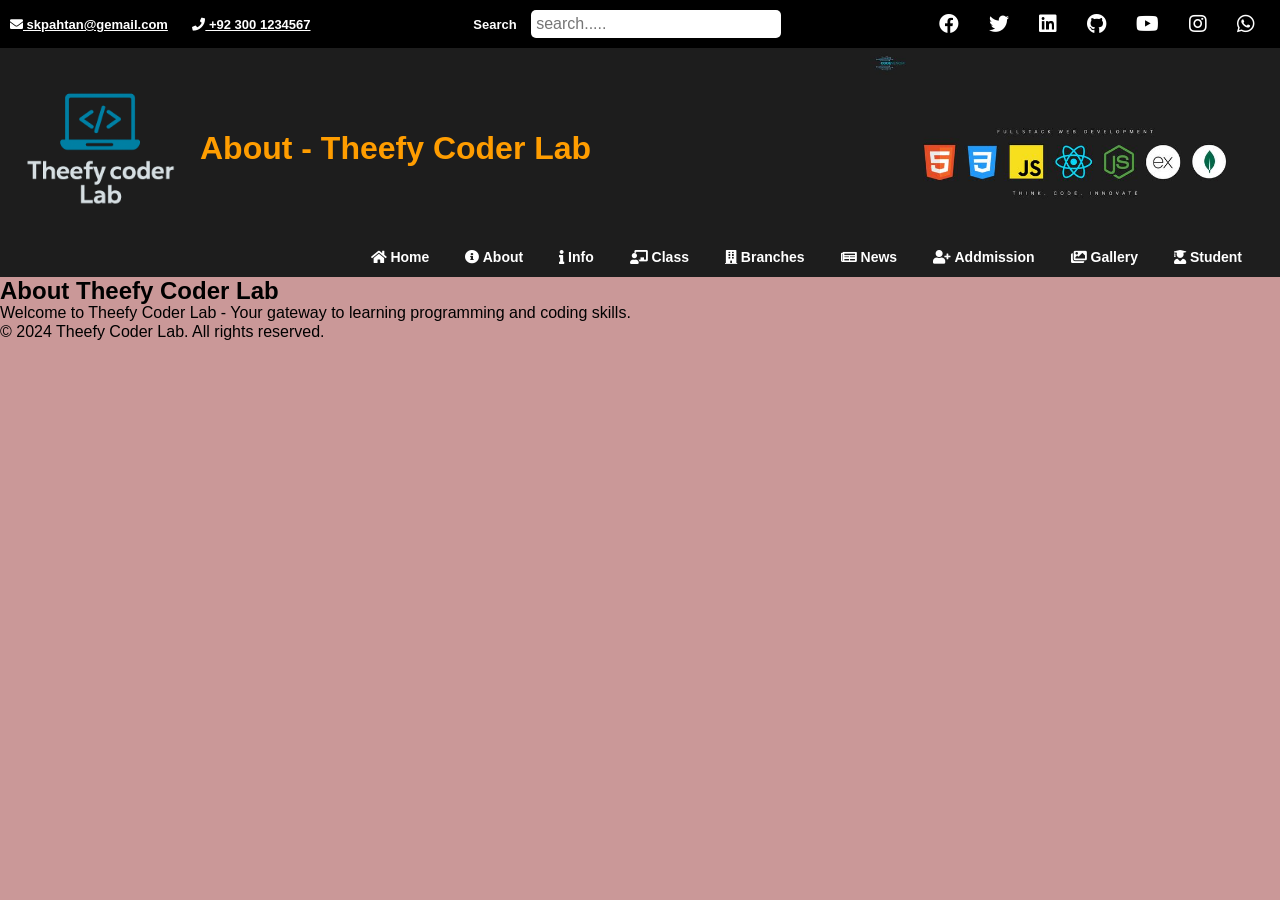
==== about.html @ a1d9f32c "all the file are added" ====
<!DOCTYPE html>
<html lang="en">
<head>
    <meta charset="UTF-8">
    <meta name="viewport" content="width=device-width, initial-scale=1.0">
    <title>About - Theefy Coder Lab</title>
    <link href="https://cdnjs.cloudflare.com/ajax/libs/font-awesome/5.15.3/css/all.min.css" rel="stylesheet">
    <link rel="stylesheet" href="styles/normalize.css">
    <link rel="stylesheet" href="style.css">
    <script src="script.js" defer></script>
</head>
<body>
    <header>
        <nav>
            <div class="email">
                <a href="email"><i class="fas fa-envelope"></i> skpahtan@gemail.com</a>
                <a href="phone"><i class="fas fa-phone"></i> +92 300 1234567</a>
            </div>
            <div class="search">
                <label for="search">Search</label>
                <input type="search" name="search" id="search" placeholder="search.....">
            </div>
            <div class="list">
                <ul>
                    <li><a href="facebook"><i class="fab fa-facebook"></i></a></li>
                    <li><a href="twitter"><i class="fab fa-twitter"></i></a></li>
                    <li><a href="linkedin"><i class="fab fa-linkedin"></i></a></li>
                    <li><a href="github"><i class="fab fa-github"></i></a></li>
                    <li><a href="youtube"><i class="fab fa-youtube"></i></a></li>
                    <li><a href="instagram"><i class="fab fa-instagram"></i></a></li>
                    <li><a href="whatsapp"><i class="fab fa-whatsapp"></i></a></li>
                </ul>
            </div>
        </nav>
        <section class="top">
            <section class="welcome">
                <img src="./images/lab_logo/logo.png" alt="">
                <h1>About - Theefy Coder Lab</h1>
            </section>
            <section class="manu">
                <div class="menu-toggle" id="mobile-menu">
                    <i class="fas fa-bars"></i> Menu
                </div>
                <ul class="menu-list">
                    <li><a href="index.html"><i class="fas fa-home"></i> Home</a></li>
                    <li><a href="about.html"><i class="fas fa-info-circle"></i> About</a></li>
                    <li><a href="info.html"><i class="fas fa-info"></i> Info</a></li>
                    <li><a href="class.html"><i class="fas fa-chalkboard-teacher"></i> Class</a></li>
                    <li><a href="branches.html"><i class="fas fa-building"></i> Branches</a></li>
                    <li><a href="news.html"><i class="fas fa-newspaper"></i> News</a></li>
                    <li><a href="addmission.html"><i class="fas fa-user-plus"></i> Addmission</a></li>
                    <li><a href="gallery.html"><i class="fas fa-images"></i> Gallery</a></li>
                    <li><a href="student.html"><i class="fas fa-user-graduate"></i> Student</a></li>
                </ul>
            </section>
        </section>       
    </header>
    <main>
        <section class="content">
            <h2>About Theefy Coder Lab</h2>
            <p>Welcome to Theefy Coder Lab - Your gateway to learning programming and coding skills.</p>
        </section>
    </main>
    <footer>
        <p>&copy; 2024 Theefy Coder Lab. All rights reserved.</p>
    </footer>
</body>
</html>
---- style.css ----
*{
    margin: 0;
    padding: 0;
    box-sizing: border-box;
}
body{
    display: flex;
    flex-direction: column;
    font-family: 'Poppins', sans-serif;
    background: #ca9898;
}

/* header nav */
header nav{
    display: flex;
    justify-content: space-between;
    align-items: center;
    padding: 10px;
    background-color: black;
    color: white;
}
nav .email a{
    font-weight: bold;
    font-size: small;
    margin-right: 20px;
    color: white;
}
nav .search label{
    font-size: small;
    font-weight: bold;
}
nav .search input{
    padding: 5px;
    border: none;
    border-radius: 5px;
    margin-left: 10px;
    width: 250px;
    border: none;
}
nav .list ul{
    display: flex;
    list-style: none;
}
nav .list ul li{
    margin: 0 15px;
    color: white;
}
nav .list ul li a{
    color: white;
    font-size: 20px;
    font-weight: bold;
}
nav .list ul li a:hover{
    color: orange;
    position: relative;
    font-size: xx-large;
}

/* header top */
header .top{
    background-color: rgb(29, 29, 29);
    background-image: url('./images/lanuguge.jpg');
    background-size: 32vw 100%;
    background-repeat: no-repeat;
    background-position: right center;
    padding-bottom: 10px;
}
header .top .welcome{
    display: flex;
    align-items: center;
}
header .top .welcome img{
    width: 200px;
    height: 200px;
}
header .top .welcome h1{
    color: rgb(255, 157, 0);
}
header .top .manu ul{
    display: flex;
    width: 100vw;
    align-items: flex-end;
    justify-content: flex-end;
    list-style: none;
    padding-right: 20px;
    color: white;
}
header .top .manu ul li{
    margin: 0 10px;
}
header .top .manu ul li a{
    font-weight: bold;
    margin: 0 8px;
    color: white;
    padding-bottom: 10px;
    margin-bottom: 20px;
    text-decoration: none;
    font-size: 14px;
}
header .top .manu ul li a:hover{
    position: relative;
    color: orange;
}
header .top .manu ul li a:hover::after{
    content: '';
    display: block;
    position: absolute;
    border-bottom: 3px solid orange;
    width: 110%;
    left: 0px;
    margin-top: 5px;
}

/* Laptop screen adjustments */
@media screen and (max-width: 1200px) {
    header .top .manu ul {
        padding-right: 10px;
    }
    
    header .top .manu ul li a {
        margin: 0 5px;
        font-size: 13px;
    }
}

/* header mobail */

/* Desktop - Hide hamburger menu by default */
header .top .manu .menu-toggle {
    display: none;
}

header .top .manu .menu-list {
    display: flex;
}

/* Mobile Responsive Styles */
@media screen and (max-width: 768px) {
    /* Remove background image on mobile */
    header .top {
        background-image: none;
        background-color: rgb(29, 29, 29);
        position: relative;
        padding-top: 70px;
    }
    
    /* Hamburger Menu Icon - Fixed at top right */
    header .top .manu .menu-toggle {
        display: block;
        position: fixed;
        top: 10px;
        right: 10px;
        font-size: 14px;
        color: white;
        cursor: pointer;
        z-index: 1001;
        background: orange;
        padding: 6px 8px;
        border-radius: 5px;
        box-shadow: 0 2px 5px rgba(0,0,0,0.3);
    }
    
    header .top .manu .menu-toggle:hover {
        color: orange;
        background: white;
    }
    
    /* Hide desktop menu */
    header .top .manu > ul {
        display: none;
    }
    
    /* Mobile menu list styling */
    header .top .manu .menu-list {
        display: none;
        position: fixed;
        top: 0;
        right: -100%;
        width: 70%;
        max-width: 300px;
        height: 100vh;
        background-color: rgb(29, 29, 29);
        flex-direction: column;
        align-items: center;
        justify-content: flex-start;
        padding-top: 60px;
        transition: right 0.3s ease-in-out;
        z-index: 1000;
        box-shadow: -2px 0 10px rgba(0, 0, 0, 0.5);
        overflow-y: auto;
    }
    
    /* Show menu when active */
    header .top .manu .menu-list.active {
        display: flex;
        right: 0;
    }
    
    header .top .manu .menu-list li {
        margin: 5px 0;
        width: 100%;
        text-align: center;
    }
    
    header .top .manu .menu-list li a {
        font-size: 14px;
        margin: 0;
        padding: 10px 15px;
        display: block;
        color: white;
        text-decoration: none;
    }
    
    header .top .manu .menu-list li a:hover {
        color: orange;
        background: rgba(255, 255, 255, 0.1);
    }
    
    /* Top Navbar - Stack vertically */
    header nav {
        flex-direction: column;
        gap: 15px;
        padding: 15px;
    }
    
    nav .email {
        display: flex;
        flex-direction: column;
        align-items: center;
        gap: 8px;
    }
    
    nav .email a {
        margin-right: 0;
        font-size: 14px;
    }
    
    nav .search {
        width: 100%;
        text-align: center;
    }
    
    nav .search label {
        display: none;
    }
    
    nav .search input {
        width: 100%;
        max-width: 250px;
    }
    
    nav .list ul {
        flex-wrap: wrap;
        justify-content: center;
        gap: 10px;
    }
    
    nav .list ul li {
        margin: 0 8px;
    }
    
    nav .list ul li a {
        font-size: 18px;
    }
    
    nav .list ul li a:hover {
        font-size: 20px;
    }
    
    /* Header Top Section */
    header .top .welcome {
        flex-direction: column;
        text-align: center;
    }
    
    header .top .welcome img {
        width: 120px;
        height: 120px;
    }
    
    header .top .welcome h1 {
        font-size: 20px;
        color: rgb(255, 157, 0);
    }
}

/* Extra Small Mobile (phones) */
@media screen and (max-width: 480px) {
    header nav {
        padding: 10px;
    }
    
    nav .email a {
        font-size: 12px;
    }
    
    nav .list ul li a {
        font-size: 16px;
    }
    
    header .top .welcome img {
        width: 80px;
        height: 80px;
    }
    
    header .top .welcome h1 {
        font-size: 16px;
    }
    
    header .top .manu ul li a {
        font-size: 12px;
    }
}
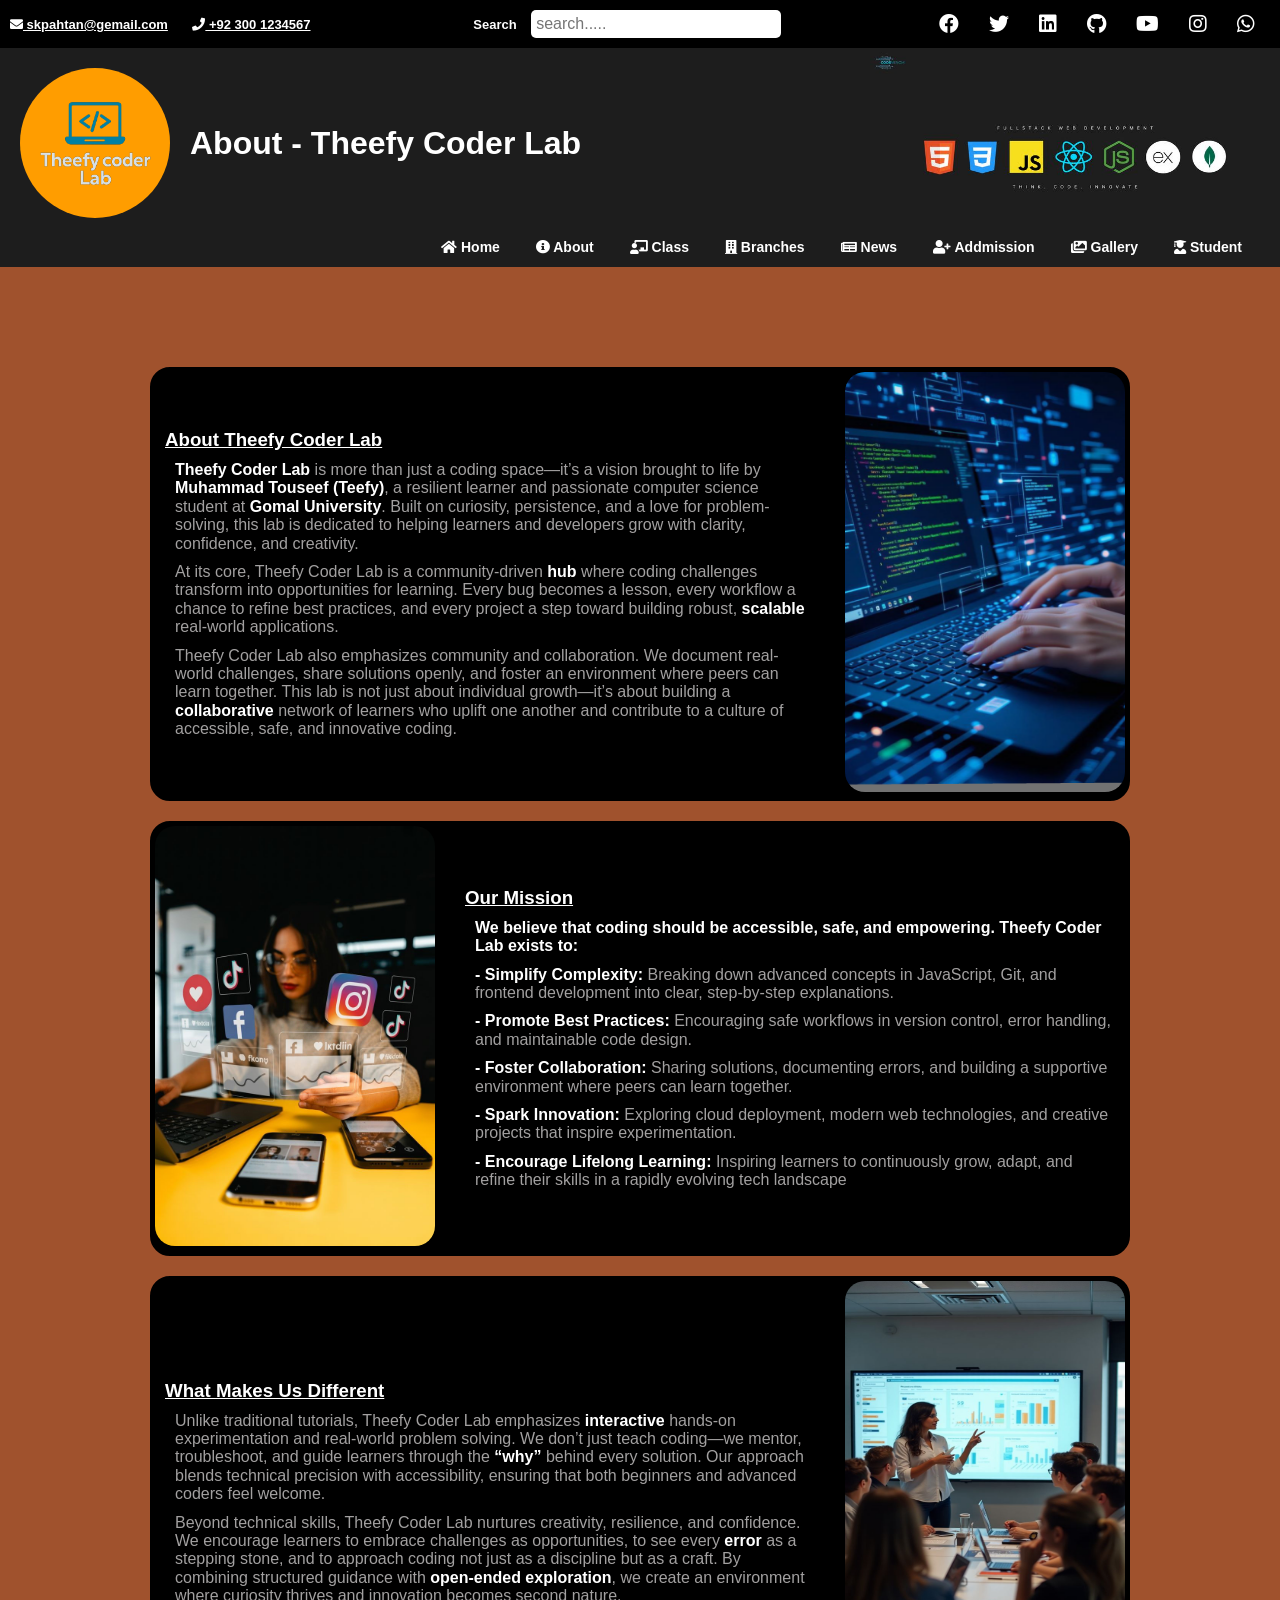
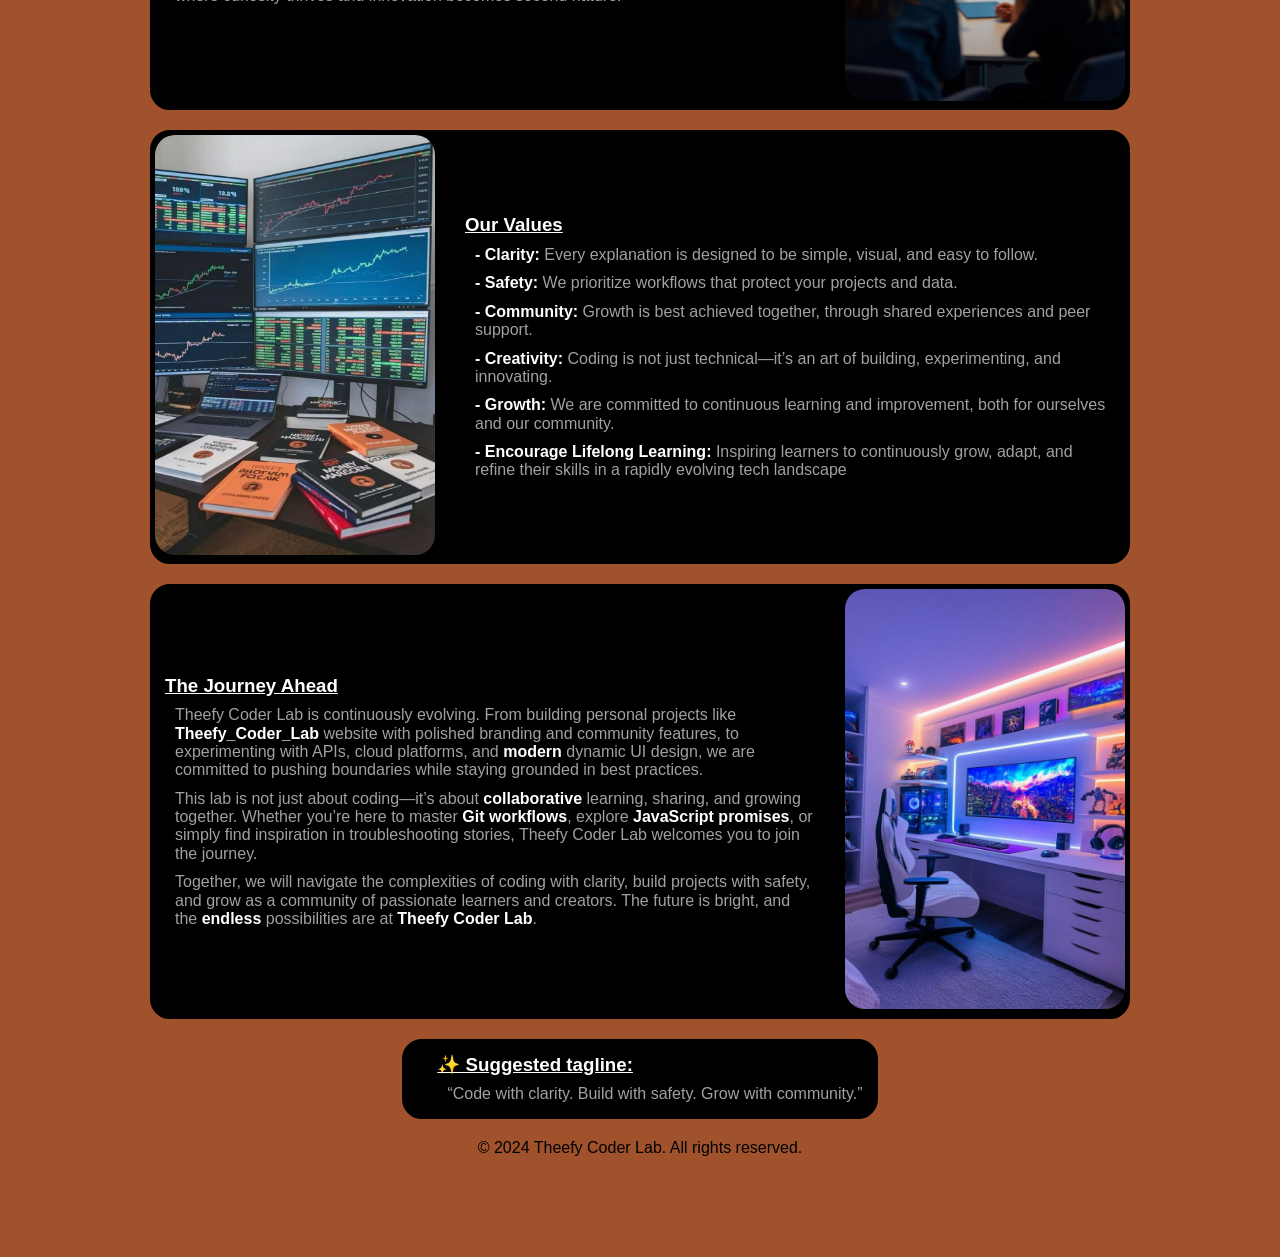
==== commit 8429241a: "about page is complete" ====
--- a/about.html
+++ b/about.html
@@ -7,6 +7,7 @@
     <link href="https://cdnjs.cloudflare.com/ajax/libs/font-awesome/5.15.3/css/all.min.css" rel="stylesheet">
     <link rel="stylesheet" href="styles/normalize.css">
     <link rel="stylesheet" href="style.css">
+    <link rel="stylesheet" href="styles/info.css">
     <script src="script.js" defer></script>
 </head>
 <body>
@@ -39,12 +40,11 @@
             </section>
             <section class="manu">
                 <div class="menu-toggle" id="mobile-menu">
-                    <i class="fas fa-bars"></i> Menu
+                    <i class="fas fa-bars"></i>
                 </div>
                 <ul class="menu-list">
                     <li><a href="index.html"><i class="fas fa-home"></i> Home</a></li>
                     <li><a href="about.html"><i class="fas fa-info-circle"></i> About</a></li>
-                    <li><a href="info.html"><i class="fas fa-info"></i> Info</a></li>
                     <li><a href="class.html"><i class="fas fa-chalkboard-teacher"></i> Class</a></li>
                     <li><a href="branches.html"><i class="fas fa-building"></i> Branches</a></li>
                     <li><a href="news.html"><i class="fas fa-newspaper"></i> News</a></li>
@@ -56,13 +56,82 @@
         </section>       
     </header>
     <main>
-        <section class="content">
-            <h2>About Theefy Coder Lab</h2>
-            <p>Welcome to Theefy Coder Lab - Your gateway to learning programming and coding skills.</p>
+        <section class="about-info">
+            <section class="about-section about1">
+                <section class="text">
+                    <h3>About Theefy Coder Lab</h3>
+                    <span class="para para1"><b>Theefy Coder Lab</b> is more than just a coding space—it’s a vision brought to life by <b>Muhammad Touseef (Teefy)</b>, a resilient learner and passionate computer science student at <b>Gomal University</b>. Built on curiosity, persistence, and a love for problem-solving, this lab is dedicated to helping learners and developers grow with clarity, confidence, and creativity.</span>
+                    <span class="para para2">At its core, Theefy Coder Lab is a community-driven <b>hub</b> where coding challenges transform into opportunities for learning. Every bug becomes a lesson, every workflow a chance to refine best practices, and every project a step toward building robust, <b>scalable</b> real-world applications.</span>
+                    <span class="para para3">Theefy Coder Lab also emphasizes community and collaboration. We document real-world challenges, share solutions openly, and foster an environment where peers can learn together. This lab is not just about individual growth—it’s about building a <b>collaborative</b> network of learners who uplift one another and contribute to a culture of accessible, safe, and innovative coding.</span>              
+                </section>
+                <section class="image">
+                    <img src="images/about/about1.png" alt="">
+                </section>
+            </section>
+            <section class="about-section about2">
+                <section class="image">
+                    <img src="images/about/about2.jpg" alt="">
+                </section>
+                <section class="text">
+                    <h3>Our Mission</h3>
+                    <span class="para para1"><b>We believe that coding should be accessible, safe, and empowering. Theefy Coder Lab exists to:</b></span>
+                    <span class="para para2"><b>- Simplify Complexity: </b>Breaking down advanced concepts in JavaScript, Git, and frontend development into clear, step-by-step explanations.</span>
+                    <span class="para para3"><b>- Promote Best Practices: </b>Encouraging safe workflows in version control, error handling, and maintainable code design.</span>
+                    <span class="para para4"><b>- Foster Collaboration: </b>Sharing solutions, documenting errors, and building a supportive environment where peers can learn together.</span>
+                    <span class="para para5"><b>- Spark Innovation: </b>Exploring cloud deployment, modern web technologies, and creative projects that inspire experimentation.</span>
+                    <span class="para para6"><b>- Encourage Lifelong Learning: </b>Inspiring learners to continuously grow, adapt, and refine their skills in a rapidly evolving tech landscape</span>
+                </section>
+            </section>
+            <section class="about-section about3">
+                <section class="text">
+                    <h3>What Makes Us Different</h3>
+                    <span class="para para6">Unlike traditional tutorials, Theefy Coder Lab emphasizes <b>interactive</b> hands-on experimentation and real-world problem solving. We don’t just teach coding—we mentor, troubleshoot, and guide learners through the <b>“why”</b> behind every solution. Our approach blends technical precision with accessibility, ensuring that both beginners and advanced coders feel welcome.</span>
+                    <span class="para para2">Beyond technical skills, Theefy Coder Lab nurtures creativity, resilience, and confidence. We encourage learners to embrace challenges as opportunities, to see every <b>error</b> as a stepping stone, and to approach coding not just as a discipline but as a craft. By combining structured guidance with <b>open-ended exploration</b>, we create an environment where curiosity thrives and innovation becomes second nature.</span>
+                </section>
+                <section class="image">
+                    <img src="images/about/about3.jpg" alt="">
+                </section>
+            </section>
+            <section class="about-section about4">
+                <section class="image">
+                    <img src="images/about/about4.jpg" alt="">
+                </section>
+                <section class="text">
+                    <h3>Our Values</h3>
+                    <span class="para para1"><b>- Clarity: </b>Every explanation is designed to be simple, visual, and easy to follow.</span>
+                    <span class="para para2"><b>- Safety: </b>We prioritize workflows that protect your projects and data.</span>
+                    <span class="para para3"><b>- Community: </b>Growth is best achieved together, through shared experiences and peer support.</span>
+                    <span class="para para4"><b>- Creativity: </b>Coding is not just technical—it’s an art of building, experimenting, and innovating.</span>
+                    <span class="para para5"><b>- Growth: </b>We are committed to continuous learning and improvement, both for ourselves and our community.</span>
+                    <span class="para para6"><b>- Encourage Lifelong Learning: </b>Inspiring learners to continuously grow, adapt, and refine their skills in a rapidly evolving tech landscape</span>
+
+                </section>
+            </section>
+            <section class="about-section about5">
+                <section class="text">
+                    <h3>The Journey Ahead</h3>
+                    <span class="para para1">Theefy Coder Lab is continuously evolving. From building personal projects like <b>Theefy_Coder_Lab</b> website with polished branding and community features, to experimenting with APIs, cloud platforms, and <b>modern</b> dynamic UI design, we are committed to pushing boundaries while staying grounded in best practices.</span>
+                    <span class="para para2">This lab is not just about coding—it’s about <b>collaborative</b> learning, sharing, and growing together. Whether you’re here to master <b>Git workflows</b>, explore <b>JavaScript promises</b>, or simply find inspiration in troubleshooting stories, Theefy Coder Lab welcomes you to join the journey.</span>
+                    <span class="para para3">Together, we will navigate the complexities of coding with clarity, build projects with safety, and grow as a community of passionate learners and creators. The future is bright, and the <b>endless</b> possibilities are at <b>Theefy Coder Lab</b>.</span>
+                </section>
+                <section class="image">
+                    <img src="images/about/about5.png" alt="">
+                </section>   
+            </section>
+            <section class="about-section about6">
+                <section class="img">
+                    <img src="images/about/about6.png" alt="">
+                </section>
+                <section class="text">
+                    <h3>✨ Suggested tagline:</h3>
+                    <span class="para para1">“Code with clarity. Build with safety. Grow with community.”</span>
+                </section>
+            </section>
+            <p>&copy; 2024 Theefy Coder Lab. All rights reserved.</p>
         </section>
     </main>
-    <footer>
-        <p>&copy; 2024 Theefy Coder Lab. All rights reserved.</p>
-    </footer>
+    <!-- <footer>
+        
+    </footer> -->
 </body>
 </html>
--- a/style.css
+++ b/style.css
@@ -7,7 +7,6 @@
     display: flex;
     flex-direction: column;
     font-family: 'Poppins', sans-serif;
-    background: #ca9898;
 }
 
 /* header nav */
@@ -70,11 +69,14 @@
     align-items: center;
 }
 header .top .welcome img{
-    width: 200px;
-    height: 200px;
+    width: 150px;
+    height: 150px;
+    background-color: rgb(255, 157, 0);
+    border-radius: 50%;
+    margin: 20px;
 }
 header .top .welcome h1{
-    color: rgb(255, 157, 0);
+    color: white;
 }
 header .top .manu ul{
     display: flex;
@@ -141,7 +143,7 @@
         background-image: none;
         background-color: rgb(29, 29, 29);
         position: relative;
-        padding-top: 70px;
+        padding-top: 10px;
     }
     
     /* Hamburger Menu Icon - Fixed at top right */
@@ -154,15 +156,10 @@
         color: white;
         cursor: pointer;
         z-index: 1001;
-        background: orange;
+        /* background: orange; */
         padding: 6px 8px;
         border-radius: 5px;
         box-shadow: 0 2px 5px rgba(0,0,0,0.3);
-    }
-    
-    header .top .manu .menu-toggle:hover {
-        color: orange;
-        background: white;
     }
     
     /* Hide desktop menu */
@@ -183,7 +180,7 @@
         flex-direction: column;
         align-items: center;
         justify-content: flex-start;
-        padding-top: 60px;
+        padding-top: 0px;
         transition: right 0.3s ease-in-out;
         z-index: 1000;
         box-shadow: -2px 0 10px rgba(0, 0, 0, 0.5);
@@ -299,15 +296,90 @@
     }
     
     header .top .welcome img {
-        width: 80px;
-        height: 80px;
+        width: 150px;
+        height: 150px;
     }
     
     header .top .welcome h1 {
-        font-size: 16px;
+        font-size: 20px;
     }
     
     header .top .manu ul li a {
         font-size: 12px;
     }
 }
+
+/* comment section styles */
+
+footer{
+    display: flex;
+    flex-direction: column;
+    margin-top: 20px;
+}
+footer .comments-div{
+    
+}
+footer .comments-div .comment{
+    background-color: rgba(227, 224, 224, 0.871);
+}
+
+footer .comments-div .comment{
+    display: grid;
+    grid-template: 
+    "image name comment" auto
+    "image date comment" auto
+    / 50px 150px auto;
+    gap: 10px;
+    margin: 50px;
+    margin-top: 30px;
+    margin-bottom: 30px;
+    border-radius: 25px;
+    border-bottom-left-radius: 30px;
+    overflow: hidden;
+}
+.comments-div .comment .image{
+    width: 50px;
+    height: 50px;
+    border-radius: 50%;
+    grid-area: image;
+    object-fit: cover;
+}
+
+.comments-div .comment .name{
+    grid-area: name;
+    font-weight: bold;
+    padding-top: 5px;
+}
+
+.comments-div .comment .date{
+    color: rgb(155, 153, 153);
+    grid-area: date;
+    position: relative;
+    top: -10px;
+}
+
+.comments-div .comment .comment-data{
+    grid-area: comment;
+    margin: 10px;
+}
+
+/* mobail responsive */
+@media screen and (max-width: 768px) {
+    footer .comments-div .comment {
+        grid-template:
+        "image name" auto
+        "date date" auto
+        "comment comment" auto
+        / 50px auto;
+        margin: 10px;
+        padding: 10px;
+    }
+    
+    footer .comments-div .comment .name {
+        padding-top: 0;
+    }
+    
+    footer .comments-div .comment .date {
+        top: 0;
+    }
+}
--- a/styles/info.css
+++ b/styles/info.css
@@ -0,0 +1,64 @@
+*{
+    margin: 0;
+    padding: 0;
+    box-sizing: border-box;
+}
+body main .about-info{
+    display: flex;
+    flex-direction: column;
+    align-items: center;
+    gap: 20px;
+    padding: 100px 150px;
+    background-color: sienna;
+}
+body main .about-info .about-section{
+    display: flex;
+    align-items: center;
+    gap: 20px;
+    background-color: black;
+    
+    border-radius: 20px;
+    border: 5px solid rgb(0, 0, 0);
+}
+body main .about-info .about-section .image img{
+    width: 280px;
+    height: 420px;
+    border-radius: 20px;
+}
+body main .about-info .about-section .text{
+    display: flex;
+    flex-direction: column;
+    padding: 10px;
+    gap: 10px;
+    
+}
+body main .about-info .about-section .text h3{
+    text-decoration: underline;
+    color: rgb(255, 255, 255);
+}
+body main .about-info .about-section .text .para{
+    margin-left: 10px;
+    color: rgb(162, 160, 160);
+}
+.about-section .text .para b{
+    color: rgb(255, 255, 255);
+}
+
+/* mobail responsive  */
+@media (max-width: 768px) {
+    *{
+        font-size: 13px;
+    }
+    body main .about-info{
+        padding: 50px 20px;
+    }
+    body main .about-info .about-section{
+        flex-direction: column;
+        align-items: center;
+        padding: 10px;
+    }
+    body main .about-info .about-section .image img{
+        width: 100%;
+        height: auto;
+    }
+}
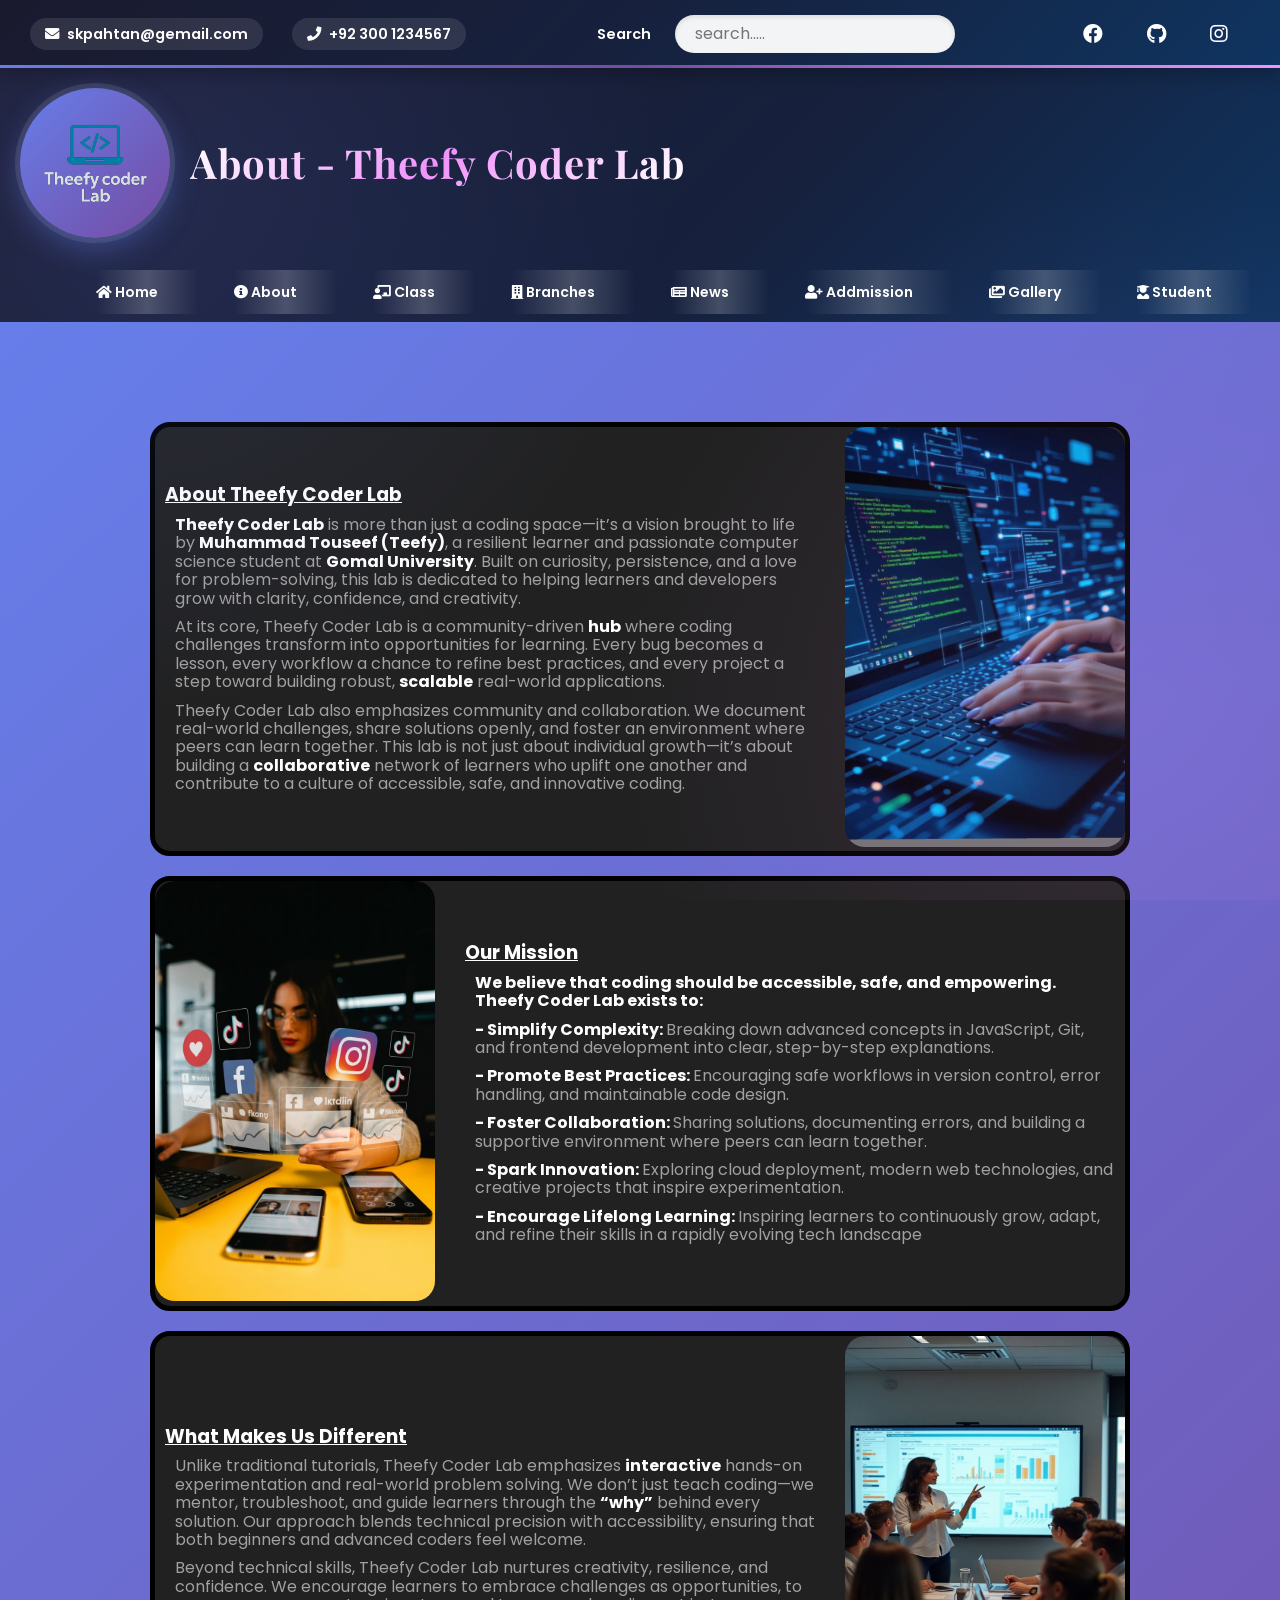
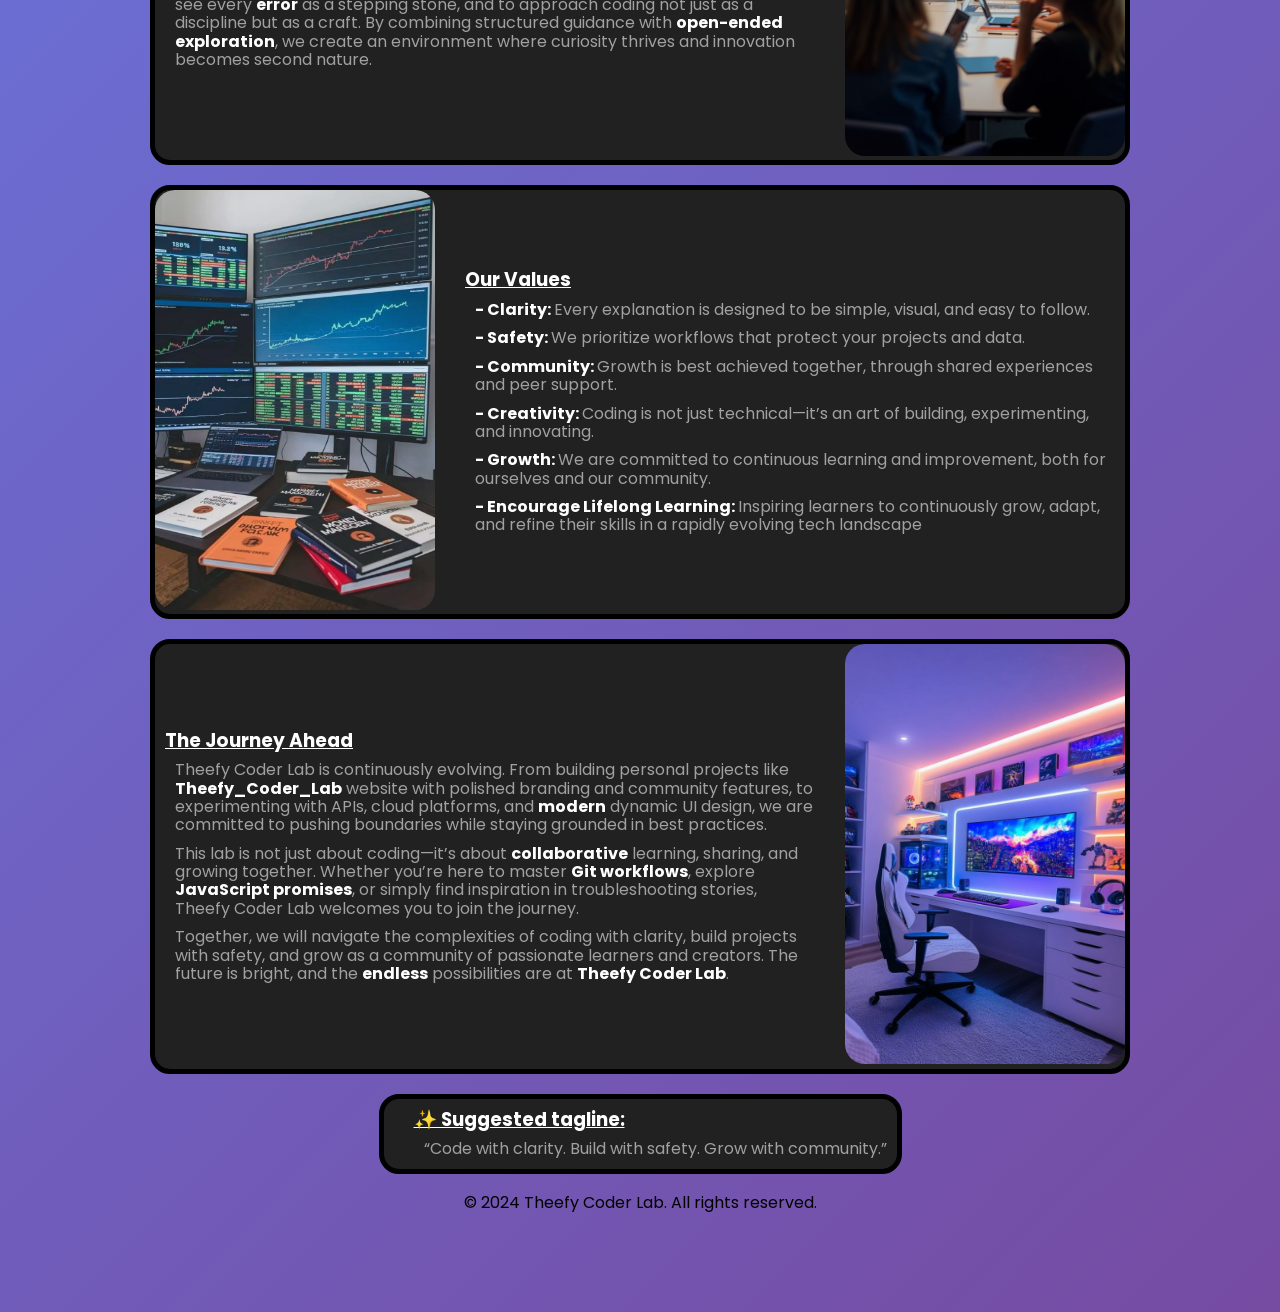
==== commit f6459a38: "there the code is perfect and working well" ====
--- a/about.html
+++ b/about.html
@@ -8,7 +8,7 @@
     <link rel="stylesheet" href="styles/normalize.css">
     <link rel="stylesheet" href="style.css">
     <link rel="stylesheet" href="styles/info.css">
-    <script src="script.js" defer></script>
+    <script src="script.js" defer type="module"></script>
 </head>
 <body>
     <header>
@@ -24,12 +24,12 @@
             <div class="list">
                 <ul>
                     <li><a href="facebook"><i class="fab fa-facebook"></i></a></li>
-                    <li><a href="twitter"><i class="fab fa-twitter"></i></a></li>
-                    <li><a href="linkedin"><i class="fab fa-linkedin"></i></a></li>
+                    <!-- <li><a href="twitter"><i class="fab fa-twitter"></i></a></li> -->
+                    <!-- <li><a href="linkedin"><i class="fab fa-linkedin"></i></a></li> -->
                     <li><a href="github"><i class="fab fa-github"></i></a></li>
-                    <li><a href="youtube"><i class="fab fa-youtube"></i></a></li>
+                    <!-- <li><a href="youtube"><i class="fab fa-youtube"></i></a></li> -->
                     <li><a href="instagram"><i class="fab fa-instagram"></i></a></li>
-                    <li><a href="whatsapp"><i class="fab fa-whatsapp"></i></a></li>
+                    <!-- <li><a href="whatsapp"><i class="fab fa-whatsapp"></i></a></li> -->
                 </ul>
             </div>
         </nav>
@@ -56,6 +56,9 @@
         </section>       
     </header>
     <main>
+        <section class="course">
+            
+        </section>
         <section class="about-info">
             <section class="about-section about1">
                 <section class="text">
--- a/style.css
+++ b/style.css
@@ -1,3 +1,6 @@
+/* Import Google Fonts */
+@import url('https://fonts.googleapis.com/css2?family=Poppins:wght@300;400;500;600;700&family=Playfair+Display:wght@600;700&display=swap');
+
 *{
     margin: 0;
     padding: 0;
@@ -7,110 +10,237 @@
     display: flex;
     flex-direction: column;
     font-family: 'Poppins', sans-serif;
-}
-
-/* header nav */
+    background: linear-gradient(135deg, #f5f7fa 0%, #c3cfe2 100%);
+    min-height: 100vh;
+}
+
+/* header nav with gradient background */
 header nav{
     display: flex;
     justify-content: space-between;
     align-items: center;
+    padding: 15px 30px;
+    background: linear-gradient(135deg, #1a1a2e 0%, #16213e 50%, #0f3460 100%);
+    color: white;
+    box-shadow: 0 4px 20px rgba(0, 0, 0, 0.3);
+    position: relative;
+    z-index: 100;
+}
+
+/* Decorative border at bottom */
+header nav::after {
+    content: '';
+    position: absolute;
+    bottom: 0;
+    left: 0;
+    right: 0;
+    height: 3px;
+    background: linear-gradient(90deg, #667eea, #764ba2, #f093fb);
+}
+
+nav .email a{
+    font-weight: 600;
+    font-size: 0.9rem;
+    margin-right: 25px;
+    color: white;
+    text-decoration: none;
+    padding: 8px 15px;
+    border-radius: 25px;
+    background: rgba(255, 255, 255, 0.1);
+    transition: all 0.3s ease;
+    display: inline-flex;
+    align-items: center;
+    gap: 8px;
+}
+
+nav .email a:hover{
+    background: linear-gradient(135deg, #667eea, #764ba2);
+    transform: translateY(-2px);
+    box-shadow: 0 5px 15px rgba(102, 126, 234, 0.4);
+}
+
+nav .search label{
+    font-size: 0.9rem;
+    font-weight: 600;
+    margin-right: 10px;
+}
+
+nav .search input{
+    padding: 10px 20px;
+    border: none;
+    border-radius: 25px;
+    margin-left: 10px;
+    width: 280px;
+    border: none;
+    background: rgba(255, 255, 255, 0.95);
+    font-family: 'Poppins', sans-serif;
+    transition: all 0.3s ease;
+    box-shadow: inset 0 2px 5px rgba(0, 0, 0, 0.1);
+}
+
+nav .search input:focus{
+    outline: none;
+    box-shadow: 0 0 0 3px rgba(102, 126, 234, 0.3), inset 0 2px 5px rgba(0, 0, 0, 0.1);
+    transform: scale(1.02);
+}
+
+nav .list ul{
+    display: flex;
+    list-style: none;
+}
+
+nav .list ul li{
+    margin: 0 12px;
+    color: white;
+}
+
+nav .list ul li a{
+    color: white;
+    font-size: 20px;
+    font-weight: 600;
     padding: 10px;
-    background-color: black;
-    color: white;
-}
-nav .email a{
-    font-weight: bold;
-    font-size: small;
-    margin-right: 20px;
-    color: white;
-}
-nav .search label{
-    font-size: small;
-    font-weight: bold;
-}
-nav .search input{
-    padding: 5px;
-    border: none;
-    border-radius: 5px;
-    margin-left: 10px;
-    width: 250px;
-    border: none;
-}
-nav .list ul{
-    display: flex;
-    list-style: none;
-}
-nav .list ul li{
-    margin: 0 15px;
-    color: white;
-}
-nav .list ul li a{
-    color: white;
-    font-size: 20px;
-    font-weight: bold;
-}
+    border-radius: 10px;
+    transition: all 0.3s ease;
+}
+
+
 nav .list ul li a:hover{
-    color: orange;
+    color: #f093fb;
     position: relative;
     font-size: xx-large;
-}
-
-/* header top */
+    background: rgba(255, 255, 255, 0.1);
+    box-shadow: 0 5px 15px rgba(240, 147, 251, 0.3);
+}
+
+
+/* header top with beautiful gradient background */
 header .top{
-    background-color: rgb(29, 29, 29);
-    background-image: url('./images/lanuguge.jpg');
-    background-size: 32vw 100%;
+    background: linear-gradient(135deg, #1a1a2e 0%, #16213e 60%, #0f3460 100%);
+    /* background-image: url('./mages/top.jpg'), linear-gradient(135deg, #1a1a2e 0%, #16213e 60%, #0f3460 100%);
+    background-size: 50vw 100%, cover;
     background-repeat: no-repeat;
     background-position: right center;
-    padding-bottom: 10px;
-}
+    padding-bottom: 20px;
+    position: relative;
+    overflow: hidden; */
+    padding-bottom: 20px;
+}
+
+/* Decorative overlay pattern */
+header .top::before {
+    content: '';
+    position: absolute;
+    top: 0;
+    left: 0;
+    right: 0;
+    bottom: 0;
+    background: 
+        radial-gradient(circle at 10% 20%, rgba(102, 126, 234, 0.15) 0%, transparent 40%),
+        radial-gradient(circle at 90% 80%, rgba(240, 147, 251, 0.1) 0%, transparent 40%);
+    pointer-events: none;
+}
+
 header .top .welcome{
     display: flex;
     align-items: center;
-}
+    position: relative;
+    z-index: 1;
+}
+
 header .top .welcome img{
     width: 150px;
     height: 150px;
-    background-color: rgb(255, 157, 0);
+    background: linear-gradient(135deg, #667eea, #764ba2);
     border-radius: 50%;
     margin: 20px;
-}
+    padding: 5px;
+    box-shadow: 
+        0 10px 30px rgba(102, 126, 234, 0.4),
+        0 0 0 5px rgba(255, 255, 255, 0.1);
+    transition: all 0.3s ease;
+}
+
+header .top .welcome img:hover{
+    transform: scale(1.1) rotate(5deg);
+    box-shadow: 
+        0 15px 40px rgba(102, 126, 234, 0.5),
+        0 0 0 8px rgba(255, 255, 255, 0.2);
+}
+
 header .top .welcome h1{
-    color: white;
-}
+    font-family: 'Playfair Display', serif;
+    font-size: 2.5rem;
+    font-weight: 700;
+    background: linear-gradient(135deg, #fff 0%, #f093fb 50%, #fff 100%);
+    -webkit-background-clip: text;
+    -webkit-text-fill-color: transparent;
+    background-clip: text;
+    text-shadow: none;
+    letter-spacing: 1px;
+}
+
 header .top .manu ul{
     display: flex;
     width: 100vw;
     align-items: flex-end;
     justify-content: flex-end;
     list-style: none;
-    padding-right: 20px;
-    color: white;
-}
+    padding-right: 30px;
+    color: white;
+    position: relative;
+    z-index: 1;
+}
+
 header .top .manu ul li{
+    margin: 0 8px;
+    margin-top: 25px;
+}
+
+header .top .manu ul li a{
+    font-weight: 600;
     margin: 0 10px;
-}
-header .top .manu ul li a{
-    font-weight: bold;
-    margin: 0 8px;
-    color: white;
-    padding-bottom: 10px;
+    color: white;
+    padding: 12px 20px;
     margin-bottom: 20px;
     text-decoration: none;
     font-size: 14px;
-}
+    border-radius: 25px;
+    transition: all 0.3s ease;
+    position: relative;
+    overflow: hidden;
+}
+
+header .top .manu ul li a::before {
+    content: '';
+    position: absolute;
+    top: 0;
+    /* left: -100%; */
+    width: 100%;
+    height: 100%;
+    background: linear-gradient(90deg, transparent, rgba(255, 255, 255, 0.2), transparent);
+    transition: left 0.5s ease;
+}
+
+header .top .manu ul li a:hover::before {
+    /* left: 100%; */
+}
+
 header .top .manu ul li a:hover{
     position: relative;
-    color: orange;
-}
+    color: #f093fb;
+    background: rgba(255, 255, 255, 0.1);
+    box-shadow: 0 5px 20px rgba(240, 147, 251, 0.3);
+}
+
 header .top .manu ul li a:hover::after{
     content: '';
     display: block;
     position: absolute;
-    border-bottom: 3px solid orange;
+    border-bottom: 3px solid #f093fb;
     width: 110%;
     left: 0px;
     margin-top: 5px;
+    border-radius: 2px;
 }
 
 /* Laptop screen adjustments */
@@ -160,6 +290,19 @@
         padding: 6px 8px;
         border-radius: 5px;
         box-shadow: 0 2px 5px rgba(0,0,0,0.3);
+        background: rgba(255, 255, 255, 0.1);
+        transition: all 0.3s ease;
+    }
+    
+    /* Menu toggle when menu is open - change color for visibility */
+    header .top .manu .menu-toggle.active {
+        background: white;
+        color: rgb(29, 29, 29);
+    }
+    
+    /* Menu toggle hover effect */
+    header .top .manu .menu-toggle:hover {
+        background: rgba(255, 255, 255, 0.2);
     }
     
     /* Hide desktop menu */
@@ -309,18 +452,52 @@
     }
 }
 
-/* comment section styles */
-
+/* footer with gradient background */
 footer{
     display: flex;
     flex-direction: column;
     margin-top: 20px;
-}
+    background: linear-gradient(135deg, #1a1a2e 0%, #16213e 50%, #0f3460 100%);
+    padding: 40px 20px;
+    position: relative;
+    overflow: hidden;
+}
+
+/* Decorative top border */
+footer::before {
+    content: '';
+    position: absolute;
+    top: 0;
+    left: 0;
+    right: 0;
+    height: 4px;
+    background: linear-gradient(90deg, #667eea, #764ba2, #f093fb, #667eea);
+    background-size: 200% 100%;
+    animation: gradientMove 3s linear infinite;
+}
+
+@keyframes gradientMove {
+    0% { background-position: 0% 50%; }
+    100% { background-position: 200% 50%; }
+}
+
+footer p {
+    text-align: center;
+    color: white;
+    font-size: 1rem;
+    font-weight: 500;
+    position: relative;
+    z-index: 1;
+}
+
+/* comment section styles */
 footer .comments-div{
     
 }
+
 footer .comments-div .comment{
-    background-color: rgba(227, 224, 224, 0.871);
+    background: linear-gradient(145deg, rgba(255, 255, 255, 0.95), rgba(245, 245, 250, 0.9));
+    backdrop-filter: blur(10px);
 }
 
 footer .comments-div .comment{
@@ -329,38 +506,59 @@
     "image name comment" auto
     "image date comment" auto
     / 50px 150px auto;
-    gap: 10px;
+    gap: 15px;
     margin: 50px;
     margin-top: 30px;
     margin-bottom: 30px;
     border-radius: 25px;
     border-bottom-left-radius: 30px;
     overflow: hidden;
-}
+    box-shadow: 
+        0 15px 35px rgba(0, 0, 0, 0.15),
+        0 5px 15px rgba(0, 0, 0, 0.1);
+    border: 1px solid rgba(255, 255, 255, 0.3);
+    transition: all 0.3s ease;
+}
+
+footer .comments-div .comment:hover {
+    transform: translateY(-5px);
+    box-shadow: 
+        0 20px 40px rgba(102, 126, 234, 0.2),
+        0 10px 20px rgba(0, 0, 0, 0.15);
+}
+
 .comments-div .comment .image{
     width: 50px;
     height: 50px;
     border-radius: 50%;
     grid-area: image;
     object-fit: cover;
+    border: 3px solid white;
+    box-shadow: 0 3px 10px rgba(0, 0, 0, 0.15);
 }
 
 .comments-div .comment .name{
     grid-area: name;
-    font-weight: bold;
+    font-weight: 600;
     padding-top: 5px;
+    color: #1a1a2e;
+    font-family: 'Poppins', sans-serif;
 }
 
 .comments-div .comment .date{
-    color: rgb(155, 153, 153);
+    color: #764ba2;
     grid-area: date;
     position: relative;
     top: -10px;
+    font-size: 0.85rem;
+    font-weight: 500;
 }
 
 .comments-div .comment .comment-data{
     grid-area: comment;
     margin: 10px;
+    color: #4a4a6a;
+    line-height: 1.6;
 }
 
 /* mobail responsive */
@@ -383,3 +581,184 @@
         top: 0;
     }
 }
+
+/* Footer Data Section */
+footer .footerData {
+    display: grid;
+    grid-template-columns: repeat(auto-fit, minmax(250px, 1fr));
+    gap: 40px;
+    max-width: 1200px;
+    margin: 0 auto;
+    width: 100%;
+    padding: 40px 20px;
+}
+
+footer .footer-section {
+    color: white;
+}
+
+footer .footer-section h3 {
+    font-family: 'Poppins', sans-serif;
+    font-size: 1.3rem;
+    font-weight: 600;
+    margin-bottom: 20px;
+    color: #f093fb;
+    position: relative;
+    padding-bottom: 10px;
+}
+
+footer .footer-section h3::after {
+    content: '';
+    position: absolute;
+    bottom: 0;
+    left: 0;
+    width: 40px;
+    height: 2px;
+    background: linear-gradient(90deg, #667eea, #764ba2);
+}
+
+footer .footer-section.about p {
+    color: rgba(255, 255, 255, 0.8);
+    line-height: 1.7;
+    font-size: 0.95rem;
+    text-align: left;
+}
+
+footer .footer-section .social-links {
+    display: flex;
+    gap: 12px;
+    margin-top: 20px;
+}
+
+footer .footer-section .social-links a {
+    width: 40px;
+    height: 40px;
+    background: rgba(255, 255, 255, 0.1);
+    border-radius: 50%;
+    display: flex;
+    align-items: center;
+    justify-content: center;
+    color: white;
+    transition: all 0.3s ease;
+}
+
+footer .footer-section .social-links a:hover {
+    background: linear-gradient(135deg, #667eea 0%, #764ba2 100%);
+    transform: translateY(-3px);
+}
+
+footer .footer-section.links ul,
+footer .footer-section.contact ul {
+    list-style: none;
+    padding: 0;
+    margin: 0;
+}
+
+footer .footer-section.links ul li,
+footer .footer-section.contact ul li {
+    margin-bottom: 12px;
+}
+
+footer .footer-section.links ul li a {
+    color: rgba(255, 255, 255, 0.8);
+    text-decoration: none;
+    font-size: 0.95rem;
+    transition: all 0.3s ease;
+    display: flex;
+    align-items: center;
+    gap: 10px;
+}
+
+footer .footer-section.links ul li a:hover {
+    color: #f093fb;
+    padding-left: 10px;
+}
+
+footer .footer-section.links ul li a i {
+    width: 20px;
+    color: #667eea;
+}
+
+footer .footer-section.contact ul li a {
+    color: rgba(255, 255, 255, 0.8);
+    text-decoration: none;
+    font-size: 0.95rem;
+    transition: all 0.3s ease;
+    display: flex;
+    align-items: center;
+    gap: 10px;
+}
+
+footer .footer-section.contact ul li a:hover {
+    color: #f093fb;
+}
+
+footer .footer-section.contact ul li a i {
+    width: 20px;
+    color: #667eea;
+}
+
+footer .footer-section.newsletter p {
+    color: rgba(255, 255, 255, 0.8);
+    font-size: 0.95rem;
+    text-align: left;
+    margin-bottom: 15px;
+}
+
+footer .footer-section.newsletter .newsletter-form {
+    display: flex;
+    gap: 10px;
+}
+
+footer .footer-section.newsletter .newsletter-form input {
+    flex: 1;
+    padding: 12px 15px;
+    border: none;
+    border-radius: 8px;
+    font-size: 0.9rem;
+    outline: none;
+}
+
+footer .footer-section.newsletter .newsletter-form button {
+    padding: 12px 18px;
+    background: linear-gradient(135deg, #667eea 0%, #764ba2 100%);
+    border: none;
+    border-radius: 8px;
+    color: white;
+    cursor: pointer;
+    transition: all 0.3s ease;
+}
+
+footer .footer-section.newsletter .newsletter-form button:hover {
+    transform: translateY(-2px);
+    box-shadow: 0 5px 15px rgba(102, 126, 234, 0.4);
+}
+
+/* Footer Bottom */
+footer .footer-bottom {
+    text-align: center;
+    padding: 25px 20px;
+    border-top: 1px solid rgba(255, 255, 255, 0.1);
+    margin-top: 20px;
+}
+
+footer .footer-bottom p {
+    color: rgba(255, 255, 255, 0.7);
+    font-size: 0.9rem;
+}
+
+/* Mobile Responsive for Footer */
+@media screen and (max-width: 768px) {
+    footer .footerData {
+        grid-template-columns: 1fr;
+        gap: 30px;
+        padding: 20px;
+    }
+    
+    footer .footer-section h3 {
+        font-size: 1.2rem;
+    }
+}
+
+
+
--- a/styles/info.css
+++ b/styles/info.css
@@ -9,13 +9,13 @@
     align-items: center;
     gap: 20px;
     padding: 100px 150px;
-    background-color: sienna;
+    background: linear-gradient(135deg, #667eea 0%, #764ba2 100%);
 }
 body main .about-info .about-section{
     display: flex;
     align-items: center;
     gap: 20px;
-    background-color: black;
+    background-color: rgb(33, 33, 33);
     
     border-radius: 20px;
     border: 5px solid rgb(0, 0, 0);
